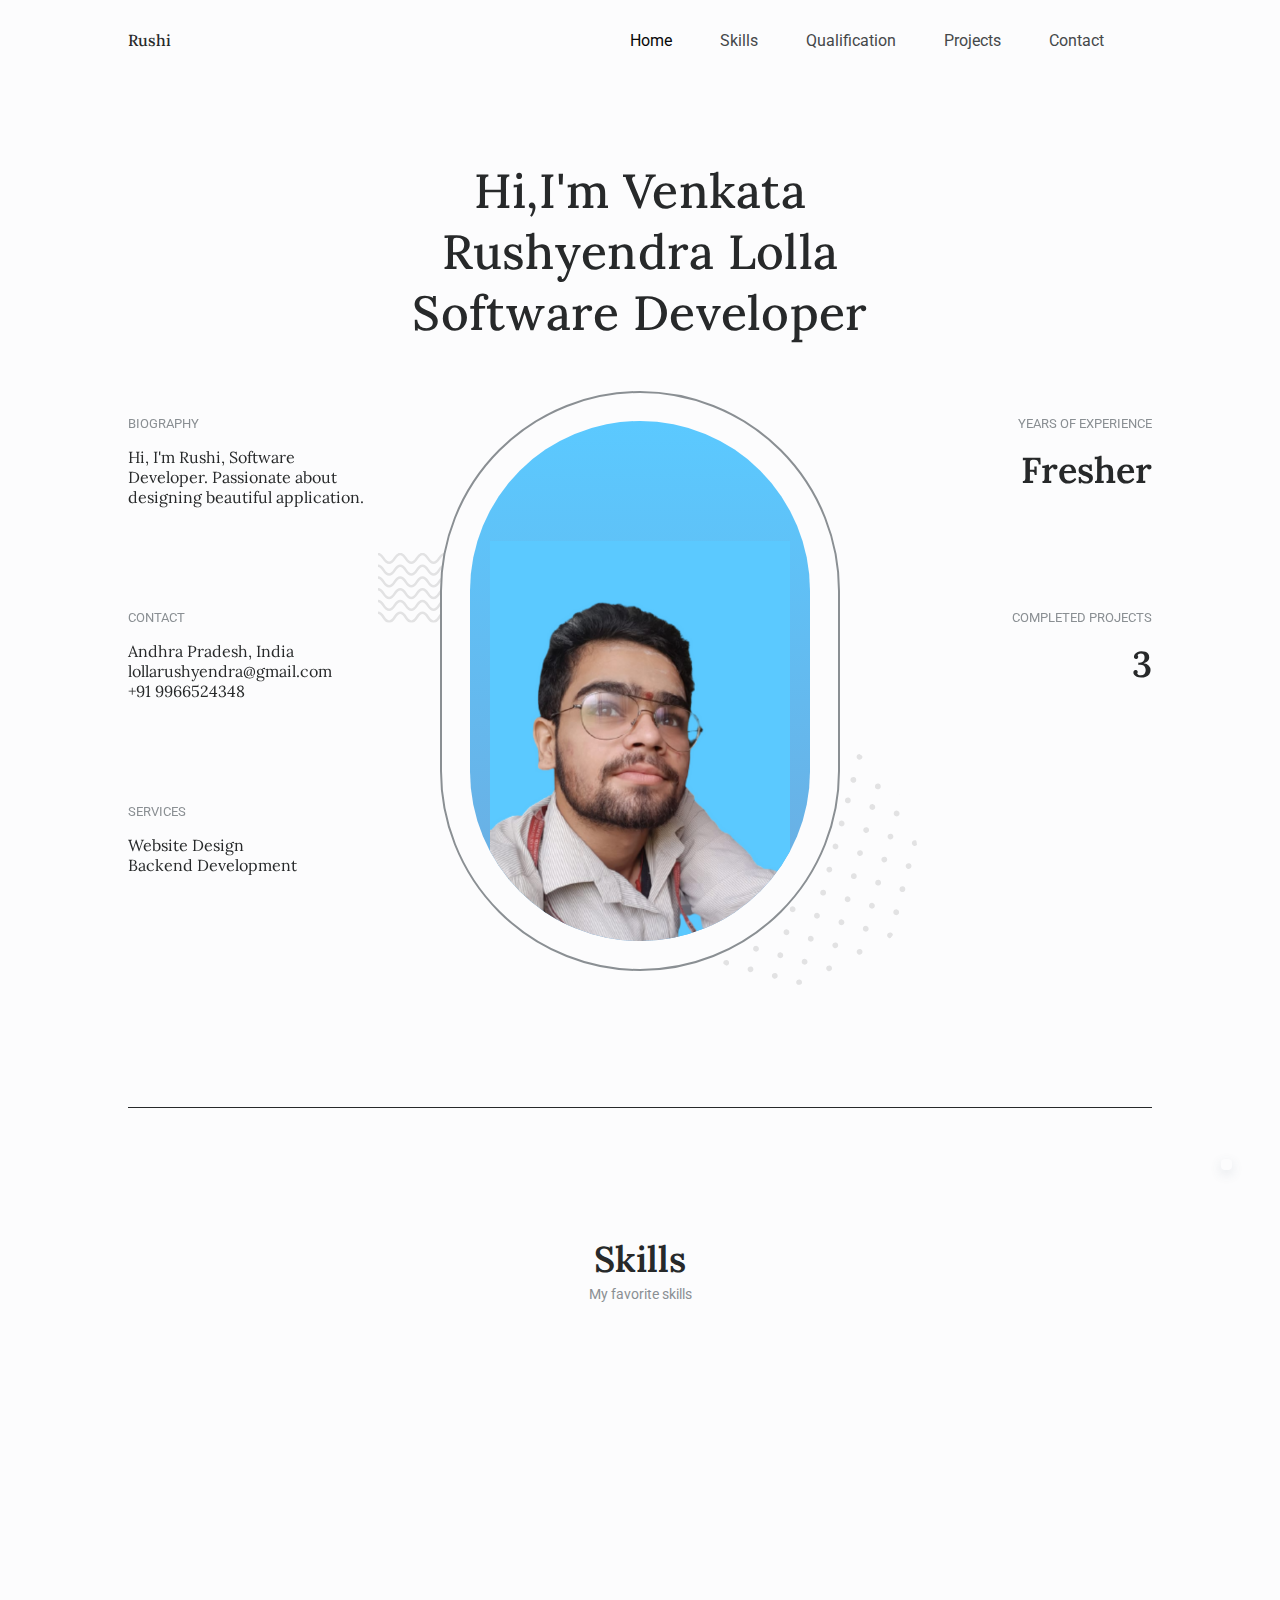
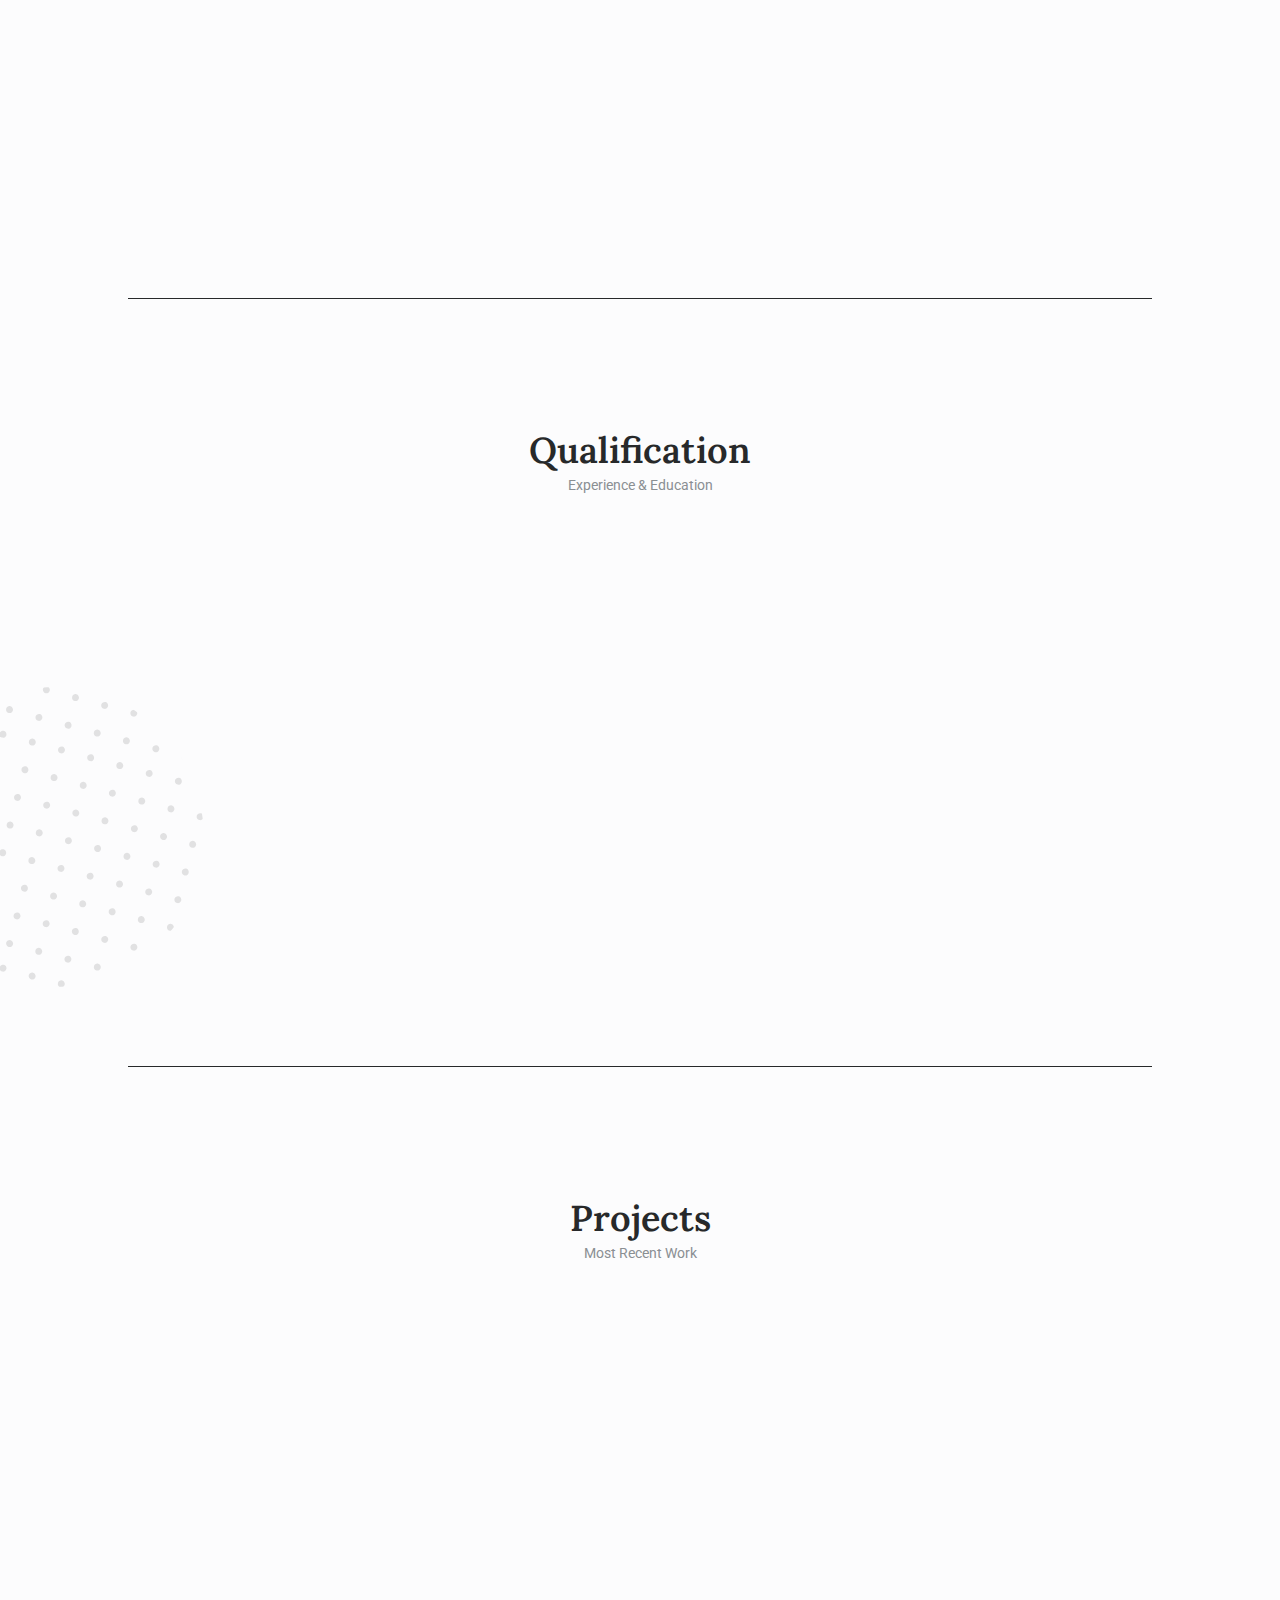
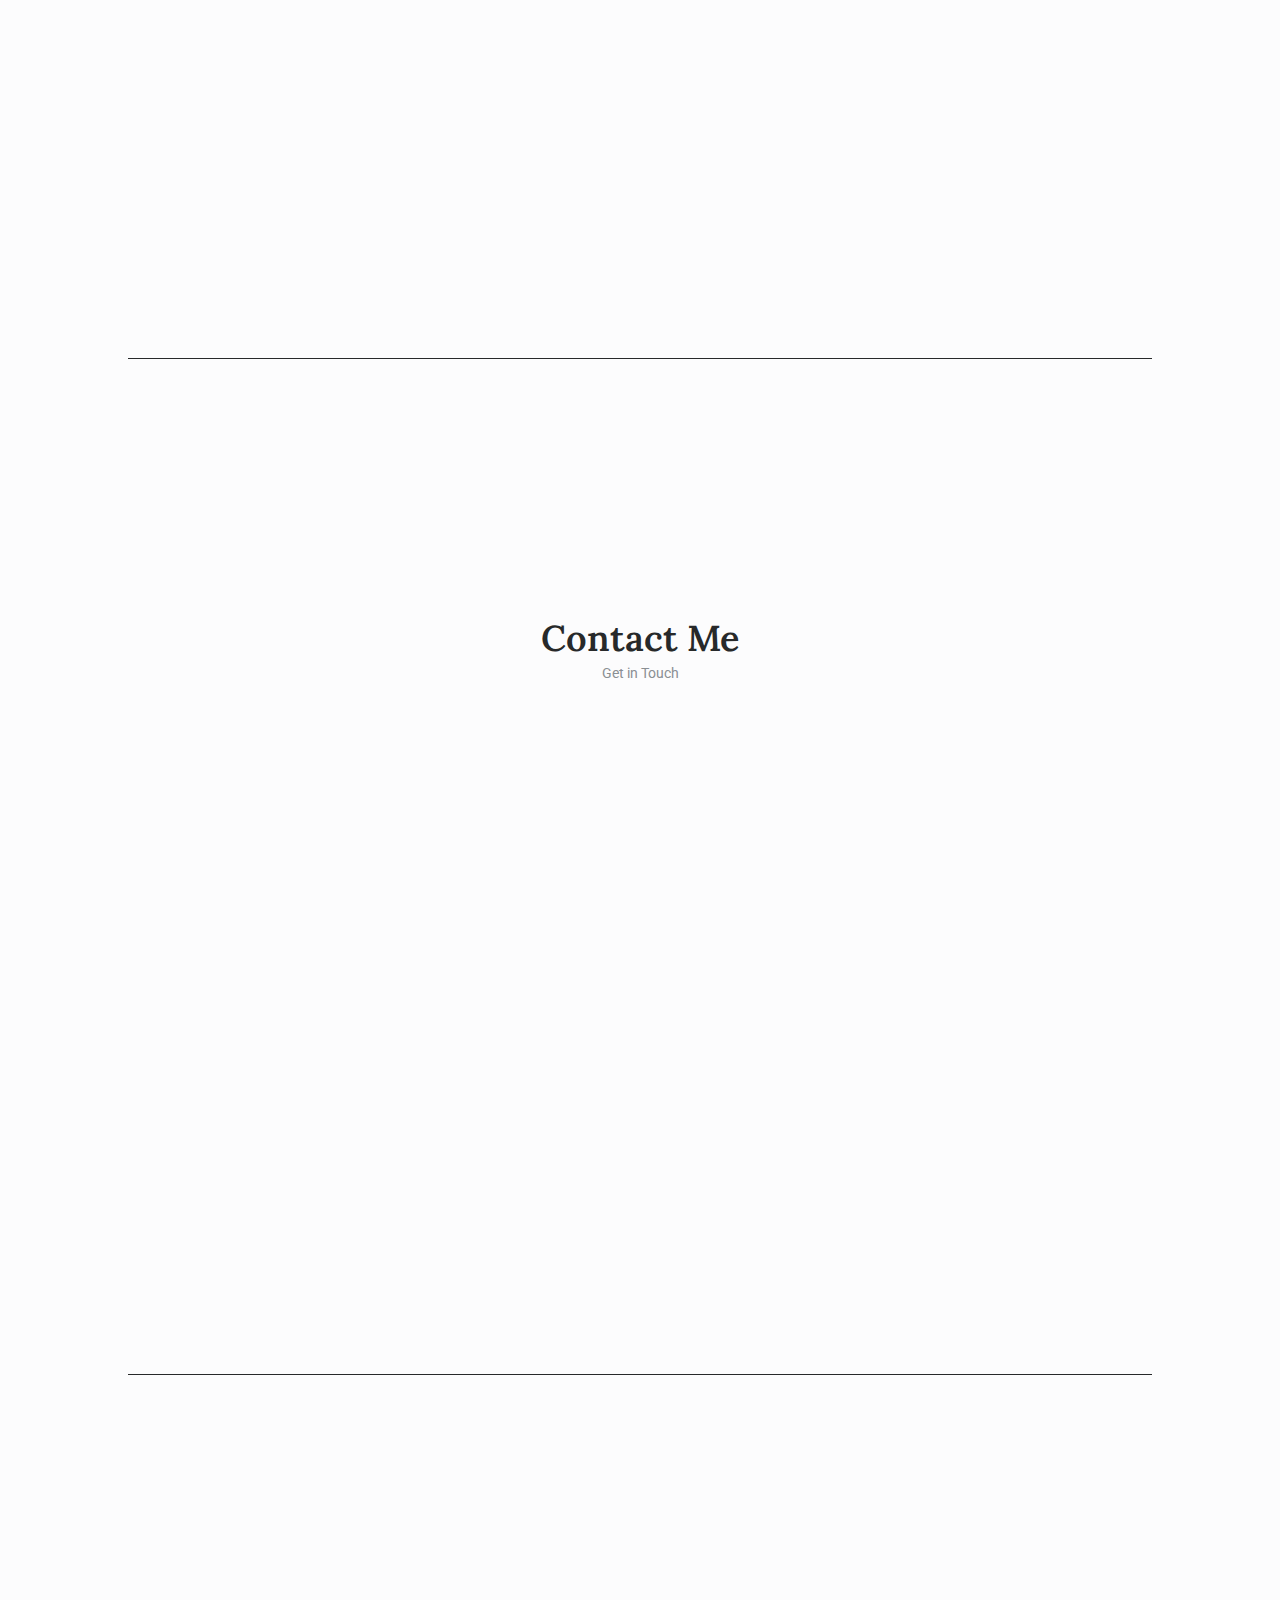
==== index.html @ d5f21780 "Initial commit" ====
<!DOCTYPE html>
    <html lang="en">
    <head>
        <meta charset="UTF-8">
        <meta name="viewport" content="width=device-width, initial-scale=1.0">

        <!--=============== FAVICON ===============-->
        <link rel="shortcut icon" href="assets/img/favicon.png" type="image/x-icon">

        <!--=============== REMIXICONS ===============-->
        <link href="https://cdn.jsdelivr.net/npm/remixicon@2.5.0/fonts/remixicon.css" rel="stylesheet">
        
        <!--=============== SWIPER CSS ===============-->
        <link rel="stylesheet" href="assets/css/swiper-bundle.min.css">

        <!--=============== CSS ===============-->
        <link rel="stylesheet" href="assets/css/styles.css">

        <title>Venkata Rushyendra Lolla</title>
    </head>
    <body>
        <!--==================== HEADER ====================-->
        <header class="header" id="header">
            <nav class="nav container">
                <a href="#" class="nav__logo">Rushi</a>
                <div class="nav__menu" id="nav-menu">
                    <ul class="nav__list grid">
                        <li class="nav__item">
                            <a href="#home" class="nav__link active-link">
                                <i class="ri-home-5-line"></i> Home
                            </a>
                        </li>
                        <li class="nav__item">
                            <a href="#skills" class="nav__link">
                                <i class="ri-trophy-line"></i> Skills
                            </a>
                        </li>
                        <li class="nav__item">
                            <a href="#qualification" class="nav__link">
                                <i class="ri-book-open-line"></i> Qualification
                            </a>
                        </li>
                        
                        <li class="nav__item">
                            <a href="#projects" class="nav__link">
                                <i class="ri-image-line"></i> Projects
                            </a>
                        </li>
                        <li class="nav__item">
                            <a href="#contact" class="nav__link">
                                
                            <i class="ri-chat-3-line"></i> Contact
                            </a>
                        </li>
                    </ul>
                    <div class="nav__close" id="nav-close">
                        <i class="ri-close-line"></i>
                    </div>
                </div>
                <div class="nav__buttons">
                    <!--Theme Change Button-->
                    <i class="ri-moon-line change-theme" id="theme-button"></i>
                    <!-- Toogle Button-->
                    <div class="nav__toggle" id="nav-toggle">
                        <i class="ri-menu-4-line"></i> 
                    </div>
                </div>
            </nav>
        </header>

        <!--==================== MAIN ====================-->
        <main class="main">
            <!--==================== HOME ====================-->
            <section class="home section" id="home">
                <div class="home__container container grid section__border">
                    <div class="home__data grid">
                        <h1 class="home__title">
                            Hi,I'm Venkata Rushyendra Lolla<br>
                            Software Developer<br>
                        </h1>
                        <div class="home__blob grid">
                            <div class="home__perfil">
                                <img src="assets/img/perfil.png" alt="home perfil">
                            </div>
                            <img src="assets/img/shape-wawes.svg" alt="" class="home__shape-wawes">
                            <img src="assets/img/shape-circle.svg" alt="" class="home__shape-circle">
                        </div>
                        <ul class="home__social">
                            <a href="https://www.linkedin.com/in/lolla-venkata-rushyendra-0197a8231/" target="_blank" class="home__social-link">
                                <i class="ri-linkedin-box-line"></i>
                            </a>
                            <a href="https://github.com/L-V-Rushyendra" target="_blank" class="home__social-link">
                                <i class="ri-github-line"></i>
                            </a>
                            <a href="https://www.instagram.com/rushi_lolla/" target="_blank" class="home__social-link">
                                <i class="ri-instagram-line"></i>
                            </a>
                        </ul>
                    </div>
                    <!--==================== HOME INFO 1 ====================-->
                    <div class="home__info">
                        <div>
                            <h3 class="home__info-title">
                                BIOGRAPHY
                            </h3>
                            <p class="home__info-description">
                                Hi, I'm Rushi, Software Developer.
                                Passionate about designing beautiful application.
                                
                            </p>
                        </div>

                        <div>
                            <h3 class="home__info-title">
                                CONTACT
                            </h3>
                            <p class="home__info-description">
                                Andhra Pradesh, India<br>
                                lollarushyendra@gmail.com<br>
                                +91 9966524348<br>
                            </p>
                        </div>

                        <div>
                            <h3 class="home__info-title">
                                SERVICES
                            </h3>
                            <p class="home__info-description">
                                Website Design<br>
                                Backend Development<br>
                            </p>
                        </div>
                    </div>
                    <!--==================== HOME INFO 2 ====================-->
                    <div class="home__info">
                        <div>
                            <h3 class="home__info-title">
                                YEARS OF EXPERIENCE
                            </h3>
                            <p class="home__info-number">
                                Fresher
                            </p>
                        </div>

                        <div>
                            <h3 class="home__info-title">
                                COMPLETED PROJECTS
                            </h3>
                            <p class="home__info-number">
                                3
                            </p>
                        </div>
                    </div>
                </div>
            </section>

            <!--==================== SKILLS ====================-->
            <section class="skills section" id="skills">
                <h2 class="section__title">Skills</h2>
                <span class="section__subtitle">My favorite skills</span>

                <div class="skills__container container grid section__border">
                    <!--==================== SKILLS 1 ====================-->
                    <div class="skills__content">
                        <h3 class="skills__title">
                            <i class="ri-braces-line"></i>Frontend Development
                        </h3>
                        <div class="skills__info">
                            <div class="skills__data">
                                <div class="skills__blob">
                                    <img src="assets/img/html-1.svg" alt="skills__image" class="">
                                </div>
                                <h3 class="skills__name">HTML</h3>
                                <span class="skills__subtitle">Intermediate</span>
                            </div>

                            <div class="skills__data">
                                <div class="skills__blob">
                                    <img src="assets/img/css-3.svg" alt="skills__image" class="">
                                </div>
                                <h3 class="skills__name">CSS</h3>
                                <span class="skills__subtitle">Intermediate</span>
                            </div>

                            <div class="skills__data">
                                <div class="skills__blob">
                                    <img src="assets/img/logo-javascript.svg" alt="skills__image" class="">
                                </div>
                                <h3 class="skills__name">JavaScript</h3>
                                <span class="skills__subtitle">Intermediate</span>
                            </div>

                            <div class="skills__data">
                                <div class="skills__blob">
                                    <img src="assets/img/react-2.svg" alt="skills__image" class="">
                                </div>
                                <h3 class="skills__name">React</h3>
                                <span class="skills__subtitle">Intermediate</span>
                            </div>
                            <div class="skills__data">
                                <div class="skills__blob">
                                    <img src="assets/img/git-icon.svg" alt="skills__image" class="">
                                </div>
                                <h3 class="skills__name">Git</h3>
                                <span class="skills__subtitle">Basic</span>
                            </div>
                        </div>
                    </div>
                    <!--==================== SKILLS 2 ====================-->
                    <div class="skills__content">
                        <h3 class="skills__title">
                            Backend Development
                        </h3>
                        <div class="skills__info">
                            <div class="skills__data">
                                <div class="skills__blob">
                                    <img src="assets/img/icons8-python (1).svg" alt="skills__image" class="">
                                </div>
                                <h3 class="skills__name">Python</h3>
                                <span class="skills__subtitle">Advance</span>
                            </div>
                            <div class="skills__data">
                                <div class="skills__blob">
                                    <img src="assets/img/icons8-nodejs.svg" alt="skills__image" class="">
                                </div>
                                <h3 class="skills__name">Node</h3>
                                <span class="skills__subtitle">Intermediate</span>
                            </div>
                            <div class="skills__data">
                                <div class="skills__blob">
                                    <img src="assets/img/icons8-java.svg" alt="skills__image" class="">
                                </div>
                                <h3 class="skills__name">Java</h3>
                                <span class="skills__subtitle">Intermediate</span>
                            </div>
                        </div>
                    </div>
                </div>
            </section>

            <!--==================== QUALIFICATION ====================-->
            <section class="qualification section" id="qualification">
                <h2 class="section__title">Qualification</h2>
                <span class="section__subtitle">Experience & Education</span>

                <div class="qualification__container container grid section__border">
                    <!--==================== QUALIFICATION 1 ====================-->
                    <div class="qualification__content">
                        <h3 class="qualification__title">
                            <i class="ri-pencil-ruler-2-line"></i> Education
                        </h3>
                        <div class="qualification__info">
                            <div>
                                <h3 class="qualification__name">
                                    B.Tech In Computer Science
                                </h3>
                                <span class="qualification__country">VVIT - India</span>
                                <span class="qualification__year">2020 - Present</span>
                            </div>
                            <div>
                                <h3 class="qualification__name">
                                    Intermediate(+2)
                                </h3>
                                <span class="qualification__country">NRI Junior College - India</span>
                                <span class="qualification__year">2018 - 2020</span>
                            </div>
                            <div>
                                <h3 class="qualification__name">
                                    Class 10
                                </h3>
                                <span class="qualification__country">KKR Gowtham School - India </span>
                                <span class="qualification__year">2017 - 2018</span>
                            </div>
                        </div>
                    </div>
                    <!--==================== QUALIFICATION 2 ====================-->
                    <div class="qualification__content">
                        <h3 class="qualification__title">
                            <i class="ri-award-line"></i> Achievements
                        </h3>
                        <div class="qualification__info">
                            <div>
                                <h3 class="qualification__name">
                                    Virtual Internship at J.P.Morgan
                                </h3>
                                <span class="qualification__country">Forage</span>
                                <span class="qualification__year">July 2022 - August 2022 </span>
                            </div>
                            <div>
                                <h3 class="qualification__name">
                                    5K rank in EAMCET Exam
                                </h3>
                                <span class="qualification__country">Conducted by Andhra Pradesh Govt.</span>
                                <span class="qualification__year">2018 - 2020</span>
                            </div>
                        </div>
                    </div>
                </div>
                <img src="assets/img/shape-circle.svg" alt="qualification image" class="qualification__img">
            </section>

            <!--==================== SERVICES ====================-->
            <!-- <section class="services section" id="services">
                <h2 class="section__title">
                    Achievements
                </h2>
                <span class="section__subtitle">Not best But Good</span>
                <div class="services__container container grid section__border">
                    <div class="services__card">
                        <i class="ri-book-line"></i>
                        <h2 class="services__title">EAMCET<br>
                            Andhra Pradesh Govt.
                        </h2>
                        <p class="services__description"></p>
                            Secured 5K rank in Engineering 
                            entrance exam by AP Govt.
                        </p>
                        <div class="services__border"></div>
                    </div>
                    <div class="services__card">
                        <i class="ri-code-line"></i>
                        <h2 class="services__title">J.P.Morgan<br>
                            From Forage
                        </h2>
                        <p class="services__description"></p>
                            Completed Virtual Internship from 
                            J.P.Morgan through Forage
                        </p>
                        <div class="services__border"></div>
                    </div>
                </div>
            </section> -->

            <!--==================== PROJECTS ====================-->
            <section class="projects section" id="projects">
                <h2 class="section__title">Projects</h2>
                <span class="section__subtitle">Most Recent Work</span>
                <div class="container section__border">
                    <div class="projects__container swiper">
                        <div class="swiper-wrapper">
                            <!--==================== PROJECTS 1 ====================-->
                            <div class="projects__content swiper-slide">
                                <img src="assets/img/project1.jpg" alt="project image" id="img1" class="projects__img">

                                <div>
                                    <span class="projects__subtitle">A web app for Resume creation</span>
                                    <h1 class="projects__title">Resume Generator</h1>

                                    <a href="https://github.com/L-V-Rushyendra/Resume_generator" class="projects__button">
                                        View <i class="ri-arrow-right-line"></i>
                                    </a>
                                </div>
                            </div>
                            <!--==================== PROJECTS 2 ====================-->
                            <div class="projects__content swiper-slide">
                                <img src="assets/img/project2p.jpg" alt="project image" class="projects__img">

                                <div>
                                    <span class="projects__subtitle">Portfolio</span>
                                    <h1 class="projects__title">My Portfolio</h1>

                                    <a href="https://blvrushi.netlify.app" class="projects__button">
                                        View <i class="ri-arrow-right-line"></i>
                                    </a>
                                </div>
                            </div>
                            <!--==================== PROJECTS 3 ====================-->
                            <div class="projects__content swiper-slide">
                                <img src="assets/img/project3t.jpg" alt="project image" class="projects__img">

                                <div>
                                    <span class="projects__subtitle">Todo application</span>
                                    <h1 class="projects__title">A simple Todo App</h1>

                                    <a href="https://github.com/L-V-Rushyendra/Todo" class="projects__button">
                                        View <i class="ri-arrow-right-line"></i>
                                    </a>
                                </div>
                            </div>
                        </div>
                        <!--swiper arrow-->

                        <div class="swiper-button-next">
                            <i class="ri-arrow-right-s-line"></i>
                        </div>
                        <div class="swiper-button-prev">
                            
                            <i class="ri-arrow-left-s-line"></i>
                        </div>

                        <!--swiper pagination-->
                        <div class="swiper-pagination"></div>
                    </div>
                </div>
            </section>

            <!--==================== TESTIMONIAL ====================-->
            <section class="services section">
                
            </section>

            <!--==================== CONTACT ====================-->
            <section class="contact section" id="contact">
                <h2 class="section__title">Contact Me</h2>
                <span class="section__subtitle">Get in Touch</span>

                <div class="contact__container container grid section__border">
                    <div class="contact__content">
                        <h3 class="contact__title">
                           <i class="ri-chat-3-line"></i> Talk to me
                        </h3>

                        <div class="contact__info">
                            <div class="contact__data">
                                <span class="contact__data-title">Email</span>
                                <span class="contact__data-info"><a href="mailto:lollarushyendra@gmail.com">lollarushyendra@gmail.com</a></span>
                            </div>
                            <div class="contact__data">
                                <span class="contact__data-title">Whatsapp</span>
                                <span class="contact__data-info">+91 9966524348</span>
                                <a href="https://api.whatsapp.com/send?phone=919966524348&text=Hello, more information!" target="_blank" class="contact__button">
                                    Write me <i class="ri-arrow-right-line"></i>
                                </a>
                            </div>
                            
                        </div>
                    </div>
                    <div class="contact__content">
                        <h3 class="contact__title">
                            <i class="ri-send-plane-line"></i> Write me a message
                        </h3>
                        <form action="" class="contact__form" id="contact-form">
                            <div class="contact__form-div">
                                <label class="contact__form-tag">Names</label>
                                <input type="text" name="user_name" required placeholder="Write your names" class="contact__form-input" id="contact-name">
                            </div>
                            
                            <div class="contact__form-div">
                                <label class="contact__form-tag">Mail</label>
                                <input type="text" name="user_email" required placeholder="Write your email" class="contact__form-input" id="contact-email">
                            </div>

                            <div class="contact__form-div contact__form-area">
                                <label class="contact__form-tag"></label>
                                <textarea name="user_project" id="contact-project" placeholder="Tell me something" class="contact__form-input"></textarea>
                            </div>
                            <p class="contact__message" id="contact-message"></p>
                            <button type="submit" class="contact__button">
                                Submit <i class="ri-arrow-right-up-line"></i>
                            </button>
                        </form>
                    </div>
                </div>
            </section>
        </main>

        <!--==================== FOOTER ====================-->
        <footer class="footer">
            <div class="footer__container container">
                <h1 class="footer__title">Rushi</h1>
                <p>Software Developer</p>
                <ul class="footer__list">
                    <li>
                        <a href="#home" class="footer__link">Home</a>
                    </li>
                    <li>
                        <a href="#skills" class="footer__link">Skills</a>
                    </li>
                    <li>
                        <a href="#projects" class="footer__link">Projects</a>
                    </li>
                </ul>
                <ul class="footer__social">
                    <a href="https://www.linkedin.com/in/lolla-venkata-rushyendra-0197a8231/" target="_blank" class="footer__social-link">
                        <i class="ri-linkedin-box-line"></i>
                    </a>

                    <a href="https://github.com/L-V-Rushyendra" target="-blank" class="footer__social-link">
                        <i class="ri-github-line"></i>
                    </a>

                    <a href="https://www.instagram.com/rushi_lolla/" target="-blank" class="footer__social-link">
                        <i class="ri-instagram-line"></i>
                    </a>

                </ul>
                <span class="footer__copy">
                    &#169; Copyright Rushi Lolla. All rights reserved
                </span>
            </div>
        </footer>


        <!--========== SCROLL UP ==========-->
        
        <a href="#" class="scrollup" id="scroll-up">
            <i class="ri-arrow-up-line"></i>
        </a>

        <!--=============== SCROLLREVEAL ===============-->
        <script src="assets/js/scrollreveal.min.js"></script>

        <!--=============== SWIPER JS ===============-->
        <script src="assets/js/swiper-bundle.min.js"></script>
        
        <!--=============== EMAIL JS ===============-->
        <script type="text/javascript" src="https://cdn.jsdelivr.net/npm/@emailjs/browser@3/dist/email.min.js"></script>

        <!--=============== MAIN JS ===============-->
        <script src="assets/js/main.js"></script>
    </body>
</html>
---- assets/css/styles.css ----
/*=============== GOOGLE FONTS ===============*/
@import url("https://fonts.googleapis.com/css2?family=Lora:wght@400;500;600&family=Roboto:wght@400;500&display=swap");

/*=============== VARIABLES CSS ===============*/
:root {
  --header-height: 3.5rem;

  /*========== Colors ==========*/
  /*Color mode HSL(hue, saturation, lightness)*/
  --first-color: hsl(207, 65%, 65%);
  --title-color: hsl(207, 4%, 16%);
  --text-color: hsl(207, 4%, 28%);
  --text-color-light: hsl(207, 4%, 56%);
  --body-color: hsl(207, 4%, 99%);
  --container-color: hsl(207, 4%, 95%);

  /* Change the first number */
  /* Blue: 207 - Purple: 250 - Pink: 356 - Teal: 174 */
  --gradient-color: linear-gradient(180deg,
  #5bc9ff,
                      hsla(207, 65%, 65%, 1));

  /*========== Font and typography ==========*/
  /*.5rem = 8px | 1rem = 16px ...*/
  --body-font: 'Roboto', sans-serif;
  --title-font: 'Lora', serif;
  --biggest-font-size: 1.5rem;
  --h1-font-size: 1.5rem;
  --h2-font-size: 1.25rem;
  --h3-font-size: 1rem;
  --normal-font-size: .938rem;
  --small-font-size: .813rem;
  --smaller-font-size: .75rem;
  --tiny-font-size: .625rem;

  /*========== Font weight ==========*/
  --font-medium: 500;
  --font-semi-bold: 600;

  /*========== z index ==========*/
  --z-normal: 1;
  --z-tooltip: 10;
  --z-fixed: 100;
}

/* Responsive typography */
@media screen and (min-width: 1024px) {
  :root {
    --biggest-font-size: 3rem;
    --h1-font-size: 2.25rem;
    --h2-font-size: 1.5rem;
    --h3-font-size: 1.25rem;
    --normal-font-size: 1rem;
    --small-font-size: .875rem;
    --smaller-font-size: .813rem;
    --tiny-font-size: .688rem;
  }
}

/*=============== BASE ===============*/
* {
  box-sizing: border-box;
  padding: 0;
  margin: 0;
}

html {
  scroll-behavior: smooth;
}

body {
  font-family: var(--body-font);
  font-size: var(--normal-font-size);
  background-color: var(--body-color);
  color: var(--text-color);
  transition: background .4s; /* for dark mode animation */
}

h1, h2, h3 {
  color: var(--title-color);
  font-family: var(--title-font);
  font-weight: var(--font-medium);
}

ul {
  list-style: none;
}

a {
  text-decoration: none;
}

img {
  max-width: 100%;
  height: auto;
}

/*=============== THEME ===============*/
.nav__buttons{
  display: flex;
  align-items: center;
  column-gap: 1.5rem;
}

.change-theme{
  font-size: 1.25rem;
  color: var(--title-color);
  cursor: pointer;
  transition: color .3s;
}

/*========== Variables Dark theme ==========*/
body.dark-theme {
  --title-color: hsl(207, 4%, 95%);
  --text-color: hsl(207, 4%, 65%);
  --body-color: hsl(207, 4%, 10%);
  --container-color: hsl(207, 4%, 12%);
}

/*========== 
    Color changes in some parts of 
    the website, in light theme
==========*/

.dark-theme .nav,
.dark-theme .nav__menu,
.dark-theme .scrollup{
  background-color: var(--container-color);
  box-shadow: 0 4px 20px hsla(206, 24%, 8%, .4);
}

.dark-theme .home__shape-wawes,
.dark-theme .home__shape-circle,
.dark-theme .qualification__img,
.dark-theme .testmonial__img{
  filter: invert(1);
}

.dark-theme .home__social-link{
  color: var(--title-color);
}

.dark-theme .section__border{
  border-bottom: 1px solid hsl(207, 4%, 32%);
}

.dark-theme::-webkit-scrollbar{
  background-color: hsl(207, 4%, 15%); 
}

.dark-theme::-webkit-scrollbar-thumb{
  background-color: hsl(207, 4%, 25%); 
}

.dark-theme::-webkit-scrollbar-thumb:hover{
  background-color: hsl(207, 4%, 35%); 
}

/*=============== REUSABLE CSS CLASSES ===============*/
.container {
  max-width: 1024px;
  margin-inline: 1.5rem;
}

.grid {
  display: grid;
  gap: 1.5rem;
}

.section {
  padding-block: 2.5rem;
}

.section__border {
  border-bottom: 1px solid var(--title-color);
  padding-bottom: 3.5rem;
}

.section__title, 
.section__subtitle {
  text-align: center;
}

.section__title {
  font-size: var(--h1-font-size);
  font-weight: var(--font-semi-bold);
  margin-bottom: .25rem;
}

.section__subtitle {
  display: block;
  font-size: var(--small-font-size);
  color: var(--text-color-light);
  margin-bottom: 3rem;
}

.main {
  overflow: hidden; /* For animation */
}

/*=============== HEADER & NAV ===============*/
.header{
  width: 100%;
  position: fixed;
  bottom: 2rem;
  left: 0;
  z-index: var(--z-fixed);
}

.nav{
  height: calc(var(--header-height) + .5rem);
  display: flex;
  justify-content: space-between;
  align-items: center;
  background-color: var(--body-color);
  box-shadow: 0 4px 20px hsla(207, 24%, 35%, .1);
  padding-inline: 1.5rem;
  border-radius: 3rem;
  transition: background .4s; /*for dark theme */
}

.nav__logo,
.nav__toggle,
.nav__close{
  color: var(--title-color);
}

.nav__logo{
  font-family: var(--title-font);
  font-weight: var(--font-medium);

}
.nav__toggle{
  display: flex;
  font-size: 1.25rem;
  cursor: pointer;
}

@media screen and (max-width: 1023px){
  .nav__menu{
    position: fixed;
    width: 88%;
    left: 0;
    right: 0;
    bottom: -60%;
    margin: 0 auto;
    background-color: var(--body-color);
    box-shadow: 0 4px 20px hsla(207, 24%, 35%, .1);
    padding: 2rem 1.5rem 5rem;
    border-radius: 2rem;
    transition: bottom .3s;
  }
}

.nav__list{
  grid-template-columns:repeat(3, max-content);
  justify-content: center;
  gap: 2rem 3rem;
}

.nav__link{
  display: flex;
  flex-direction: column;
  align-items: center;
  row-gap: .25rem;
  font-size: var(--smaller-font-size);
  color: var(--text-color);
  transition: color .3s;
}

.nav__link:hover{
  color: var(--title-color);
}

.nav__link i{
  font-size: 1.25rem;

}
.nav__close{
  position: absolute;
  right: 1.5rem;
  bottom: 0.7rem;
  font-size: 1.5rem;
  cursor: pointer;

}
/* Show menu */
.show-menu{
  bottom: 2rem;
}

/* Active link */
.active-link{
  color: #070808;
}

/*=============== HOME ===============*/
.home__container{
  row-gap: 4rem;
  padding-top: 2rem;
}

.home-data{
  row-gap: 1.5rem;
}

.home__title{
  text-align: center;
  font-size: var(--biggest-font-size);
  letter-spacing: .3px;
  margin-bottom: .5rem;

}
.home__blob{
  position:relative;
  width: 200px;
  height: 290px;
  background-color: var(--body-color);
  border: 2px solid var(--text-color-light);
  justify-self: center;
  border-radius: 6.25rem;
  place-items: center;
  transition: background .4s; /*for dark theme */
}

.home__perfil{ 
  width: 165px;
  height: 260px;
  background: var(--gradient-color);
  border-radius: 5.5rem;
  overflow: hidden;
  display: flex;
  justify-content: center;
  align-items: flex-end; 
}
 .home__perfil img{
  width: 170px;

}

.home__shape-wawes,
.home__shape-circle{
  position: absolute;
  opacity: .1;
}
.home__shape-wawes{
  width: 50px;
  left: -1.5rem;
  top: 5rem;
  z-index:-1;
}

.home__shape-circle{
  width: 150px;
  bottom: -2rem;
  right: -3rem;
  transform: rotate(15deg);
  z-index:-1;
  
}

.home__social{
  justify-self: center;
  display: flex;
  column-gap: 1.25rem;
}

.home__social-link{
  font-size: 1.25rem;
  color: var(--text-color-light);
  transition: color .3s;
}

.home__social-link:hover{
  color: var(--title-color);
} 

.home__info{
  display: grid;
  row-gap: 2rem;
}

.home__info-title{
  font-family: var(--body-font);
  font-size: var(--smaller-font-size);
  font-weight: 400;
  color: var(--text-color-light);
  margin-bottom: 1rem;
}

.home__info-description,
.home__info-number{
  font-family: var(--title-font);
  color: var(--title-color);
}

.home__info-description{
  padding-right: 4rem;
}

.home__info-number{
  font-size:var(--h1-font-size);
  font-weight: var(--font-semi-bold);
}
/*=============== SKILLS ===============*/
.skills__container{
  row-gap: 3.5rem;
}
.skills__title{
  display: flex;
  justify-content: center;
  align-items: center;
  column-gap: .5rem;
  font-size: var(--small-font-size);
  font-weight: var(--font-semi-bold);
  margin-bottom: 2.5rem;
}

.skills__title i{
  font-size: 1rem;
  font-weight: initial;
}

.skills__info,
.skills__data,
.skills__blob{
  display: grid;
}
.skills__info{
  grid-template-columns: repeat(3, 1fr);
  gap:2.5rem 2rem;
}
.skills__data{
  justify-content: center;
  text-align: center;
}

.skills__blob{
  width: 80px;
  height: 100px;
  background-color: var(--container-color);
  border-radius: 3rem;
  place-items: center;
  margin-bottom: 1rem;
  transition: background .4s; /*for dark theme */
}

.skills__blob img{
  width: 40px;
}
.skills__name{
  font-size: var(--small-font-size);
  margin-bottom: .25rem;
}

.skills__subtitle{
  font-size: var(--tiny-font-size);
  color: var(--text-color-light);
}

.skills__blob:hover img{
  animation: bounce-skills .6s;
}

@keyframes bounce-skills {
  0%{
    transform: translate(0);
  }
  20%{
    transform: translate(-6px);
  }  
  40%{
    transform: translate(0);
  }
  60%{
    transform: translate(-3px);
  }
  80%{
    transform: translate(0);
  }
}

/* Animation skills */


/*=============== QUALIFICATION ===============*/
.qualification{
  position: relative; 
}

.qualification__container{
  row-gap: 3.5rem;
}

.qualification__title{
 display: flex;
 justify-content: center;
 align-items: center;
 column-gap: .5rem;
 font-size: var(--small-font-size);
 font-weight: var(--font-semi-bold); 
 margin-bottom: 2rem;
}

.qualification__title i{
  font-size: 1rem;
  font-weight: initial;
}

.qualification__info{
  display: grid;
  row-gap: 2rem;
}

.qualification__name{
  font-size: var(--normal-font-size);
  margin-bottom: 1.25rem;
}

.qualification__country,
.qualification__year{
  display: block;
  font-size: var(--small-font-size);
  color: var(--text-color-light);
}

.qualification__country{
  margin-bottom: .75rem;
}

.qualification__img{
  width: 150px;
  position: absolute;
  right: -3rem;
  bottom: 12rem;
  transform: rotate(15deg);
  opacity: .1;
}

/*=============== SERVICES ===============*/
.services__container{
  row-gap: 2.5rem;
  justify-content: center;
}
.services__card{
  position: relative;
  width: 228px;
  height: 322px;
  background-color: var(--container-color);
  text-align: center;
  padding: 3rem 1rem;
  border-radius: 7.25rem;
}

.service__card i{
  display: block;
  font-size: 2rem;
  color:var(--title-color);
  margin-bottom: .75rem;
  transition: transform .8s;
}

.services__title{
  font-size: var(--h2-font-size);
  font-weight: var(--font-semi-bold);
  margin-bottom: 1.5rem;
}

.service__border{
  width: 248px;
  height: 342px;
  border: 1.8px solid var(--text-color-light);
  border-radius: 7.75rem;
  position: absolute;
  inset: 0;
  left: -10px;
  margin: auto;
  z-index: -1;
  transition: opacity .6s;
  opacity: 0;
}
.services__card:hover i{
  transform: rotateY(360deg);
}

.services__card:hover .services__border{
  opacity: 1;
}

/*=============== PROJECTS ===============*/


.projects__container{
  overflow:initial;
}

.projects__content{
  display: grid;
  justify-content: center;
}

.projects__img{
  width: 250px;
  border-radius: .75rem;
  margin-bottom: 1.25rem;
}

.projects__title{
  font-size: var(--h2-font-size);
  margin-bottom: 1.25rem;
  margin: .5rem 0 1.25rem;
}

.projects__button{
  display: inline-flex;
  align-items: center;
  column-gap: .5rem;
  color: var(--title-color);
  font-size: var(--small-font-size);
}

.projects__button i{
  font-size:1rem;
  transition: transform .3s;
}

.projects__button:hover{
  transform: translateX(.25rem);
}
/* Swiper class */
.projects__container .swiper-button-prev::after,
.projects__container .swiper-button-next::after{
  content: '';
}

.projects__container .swiper-button-prev,
.projects__container .swiper-button-next{
  width: initial;
  height: initial;
  margin: initial;
  font-size: 2.5rem;
  color: var(--title-color);
}

.projects__container .swiper-button-prev{
  left: -1rem;
  top: 4.5rem;
}

.projects__container .swiper-button-next{
  right: -1rem;
  top: 4.5rem;
}

.projects__container .swiper-slide{
  margin-bottom: 4.5rem;
}

.projects__container .swiper-pagination-bullets{
  bottom: 0;
}

.projects__container.swiper-pagination-bullet{
  background-color: var(--text-color-light);
  opacity: initial;
}

.projects__container .swiper-pagination-bullet-active{
  background-color: var(--title-color);
}
/*=============== TESTIMONIAL ===============*/
.testimonial{
  position: relative;
}

.testimonial__content{
  text-align: center;
}

.testimonial__description{
  font-family: var(--title-font);
  color: var(--title-color);
  margin-bottom: 1.5rem;
}
.testimonial__name

/* Swiper class */


/*=============== CONTACT ===============*/
.contact__container{
  row-gap: 3.5rem;
}

.contact__title{
  display: flex;
  justify-content: center;
  align-items: center;
  column-gap: .5rem;
  font-size: var(--small-font-size);
  font-weight: var(--font-semi-bold);
  margin-bottom: 2.5rem;
}

.contact__title i{
  font-size: 1rem;
  font-weight: initial;
}

.contact__info,
.contact__data,
.contact__form{
  display: grid;
}

.contact__info{
  row-gap: 2rem;
}
.contact__data{
  row-gap: .75rem;
}

.contact__data-title{
  font-size: var(--small-font-size);
  color: var(--text-color-light);
}

.contact__data-info{
  font-size: var(--small-font-size);
  font-family: var(--title-font);
  color: var(--title-color);
}

.contact__data-info a{
  color: var(--title-color);
}

.contact__button{
  width: max-content;
  display: inline-flex;
  align-items: center;
  column-gap: .5rem;
  color: var(--title-color);
  font-size: var(--small-font-size);
}

.contact__button i{
  font-size: 1rem;
  transition: transform .3s;
}

.contact__button:hover i{
  transform: translateX(.25rem);
}

.contact__form{
  position: relative;
  row-gap: 2rem;
}


.contact__form-div{
  position:relative;
  height: 4rem;
}

.contact__form-input{
  position: absolute;
  top: 0;
  left: 0;
  width: 100%;
  height: 100%;
  border: 2px solid var(--text-color-light);
  border-radius: 2rem;
  padding:1.5rem;
  font-size: var(--normal-font-size);
  font-family: var(--title-font);
  color: var(--title-color);
  background: none;
  outline: none;
  z-index: 1;
}

.contact__form-tag{
  position: absolute;
  top: -0.75rem;
  left: 1.25rem;
  z-index: 10;
  background-color: var(--body-color);
  color: var(--title-color);
  font-size: var(--small-font-size);
  font-weight: var(--font-medium);
  padding: .35rem;
  transition: background .4s; /*for dark theme */
}

.contact__form-area{
  height: 10rem;
}

.contact__form-area textarea{
  resize:none;
}

.contact__form .contact__button{
  border: none;
  background: none;
  font-size: var(--h2-font-size);
  font-family: var(--title-font);
  font-weight: var(--font-semi-bold);
  cursor: pointer;
  outline: none;
  margin-top: .75rem;
}

.contact__form .contact__button i{
  font-size: 1.5rem;
  font-weight: initial;
}

.contact__message{
  font-size: var(--small-font-size);
  position: absolute;
  bottom: 2.8rem;
  left: 1.5rem;
}

/* Status color */
.color-red{
  color: hsl(4, 71%, 50%);
}

.color-blue{
  color: hsl(207, 56%, 45%);
}

/*=============== FOOTER ===============*/
.footer__container{
  padding: 3rem 0 7rem;
  text-align: center;
}

.footer__title{
  font-size: var(--h1-font-size);
  font-weight: var(--font-semi-bold);
  margin-bottom: 1rem;
}

.footer__list,
.footer__social{
  display: flex;
  justify-content: center;
}

.footer__list{
  margin: 2.5rem 0;
  column-gap: 2.5rem;
}

.footer__link{
  color: var(--title-color);
}

.footer__link:hover{
  text-decoration: underline;
}

.footer__social{
  column-gap: 1.25rem;
}

footer__social-link{
  font-size: 1.25rem;
  color: var(--title-color);
  transition: transform .3s;
}

.footer__social-link:hover{
  transform: translateY(-.15rem);
}


.footer__copy{
  display: block;
  margin-top: 4.5rem;
  font-size: var(--smaller-font-size);
  color: var(--text-color-light);
}


/*=============== SCROLL BAR ===============*/
::-webkit-scrollbar{
  width: 0.6rem;
  border-radius: .5rem;
  background-color: hsl(207, 4%, 75%);
}

::-webkit-scrollbar-thumb{
  background-color: hsl(207, 4%, 65%);
  border-radius: .5rem;
}

::-webkit-scrollbar-thumb:hover{
  background-color: hsl(207, 4%, 55%);
}

/*=============== SCROLL UP ===============*/

.scrollup{
  position: fixed;
  right: 1rem;
  bottom: -30%;
  background-color: var(--body-color);
  box-shadow: 0 4px 12px hsl(207, 24%, 35%, .15);
  display: inline-flex;
  padding: 0.35rem;
  border-radius: .25rem;
  font-size: 1.1rem;
  color: var(--title-color);
  z-index: var(--z-tooltip);
  transition: bottom .3s, transform .3s;
}

.scrollup:hover{
  transform: translateY(-.25rem);
}

/* Show Scroll Up*/
.show-scroll{
  bottom: 7.5rem;
}

/*=============== BREAKPOINTS ===============*/
/* For small devices */
@media screen and (max-width: 340px){
  .container{
    margin-inline: 1rem;
  }

  .nav__menu{
    padding-bottom: 4rem;
  }

  .nav__list{
    gap: 1rem 1.25rem;
  }
  .skills__info{
    grid-template-columns: repeat(2, 1fr);
  }
  .projects__img{
    width: 200px;
    justify-self: center;
  }
}

/* For medium devices */
@media  screen and (min-width: 576px) {
  .nav,
  .nav__menu{
    width:380px;
  }
  .nav{
    margin: 0 auto;
  }
  .skills__container{
    justify-content: center;
  }

  .projects__container,
  .testimonial__container{
    width:400px;
  }
  .projects__container{
    overflow: hidden;
  }
  .projects__container .swiper-button-prev{
    left: 1rem;
  }
  .projects__container .swiper-button-next{
    right: 1rem;
  }
}

@media screen and (min-width: 767px) {
  .home__container{
    grid-template-columns: 1fr 2fr 1fr;
  }
  .home__data{
    order: 2;
  }
  .home__info:nth-child(3){
    order: 3;
    text-align: right;
  }
  .home__info{
    margin-top: 10rem;
  }
  .home__info-description{
    padding-right: 0;
  }
  .skills__container,
  .qualification__container,
  .services__container,
  .contact__container
  {
    grid-template-columns: repeat(2, max-content);
  }
  .skills__container,
  .services__container{
    column-gap: 5rem;
  }
  .qualification__container{
    justify-content: center;
    column-gap: 10rem;
  }

  .projects__container{
    width: 500px;

  }

  .contact__form{
    width: 360px;
  }
  .contact__container{
    justify-content: center;
    column-gap: 8rem;
  }
}
/* For large devices */

@media screen and (min-width: 1023px){
  .header{
    top: 0;
    bottom: initial;
    background-color: var(--body-color);
    transition: .4s;
  }

  .nav{
    width:initial;
    height: calc(var(--header-height) + 1.5rem);
    box-shadow: none;
    border-radius: 0;
    column-gap: 3rem;
    margin-inline: 1.5rem;
    padding: 0;
  }
  .nav__link i,
  .nav__toggle,
  .nav__close{
    display: none;
  }
  .nav__menu{
    width: initial;
    margin-left: auto;
    background-color: var(--body-color);
    transition: background .4s;
  }
  .nav__list{
    display: flex;
    column-gap: 3rem;
  }
  .nav__link{
    font-size: var(--normal-font-size);
  }

  .dark-theme .nav,
  .dark-theme .nav__menu{
    background-color: var(--body-color);
    box-shadow: none;
  }

  .change-theme{
    color: var(--text-color-light)
  }
  .change-theme:hover{
    color: var(--title-color)
  }

  .section{
    padding-block: 8rem 0;
  }

  .home__title{
    font-size: 2.25rem;
  }
  .scrollup{
    right: 3rem;
  }
  .show-scroll{
    bottom: 5rem;
  }
  
  /* Change background header */
  .bg-header{
    box-shadow: 0 4px 20px hsla(207, 24%, 35%, 0.1);
  }
  .dark-theme .bg-header{
    box-shadow: 0 6px 24px hsla(207, 24%, 8%, 0.6);
  }

}

@media screen and (min-width: 1048px) {
  .container{
    margin-inline: auto;
  }
}

@media screen and (min-width: 1200px){
  .section__border{
    padding-bottom: 6rem;
  }
  .section__subtitle{
    margin-bottom: 5rem;
  }

  .home__title{
    font-size: var(--biggest-font-size);
  }

  .home__blob{
    width: 400px;
    height: 580px;
    border-radius: 12.5rem;
  }

  .home__perfil{
    width: 340px;
    height: 520px;
    border-radius: 10.6rem;
  }

  .home__perfil img{
    width: 300px;
  }
  .home__shape-wawes{
    width: 100px;
    left: -4rem;
    top: 10rem;
  }
  .home__shape-circle{
    width: 250px;
    bottom: -1rem;
    right: -5rem;
  }
  .home__data{
    row-gap: 2.5rem;
  }
  .home__social{
    column-gap: 2rem;
  }
  .home__social-link{
    font-size: 1.5rem;
  }
  .home__info{
    grid-template-rows: repeat(3, 130px);
    row-gap: 4rem;
    margin-top: 16rem;
  }
  .skills__container{
    column-gap: 10rem;
  }
  .skills__title{
    margin-bottom: 3rem;
  }
  .skills__title i{
    font-size: 1.25rem;
  }
  .skills__name{
    font-size: var(--normal-font-size);
  }

  .skills__info{
    gap: 3rem;
  }
  .qualification__container{
    column-gap: 14rem;
  }
  .qualification__title{
    margin-bottom: 3rem;
  }
  .qualification__title i{
    font-size: 1.25rem;
  }
  .qualification__name{
    font-size: var(--h3-font-size);
  }
  .qualification__img{
    width: 300px;
    left: -6rem;
    bottom: 5rem;
  }
  .services__container{
    grid-template-columns: repeat(3, max-content);
  }
  .service__card{
    width: 245px;
    height: 345px;
    border-radius: 7.6rem;
    padding: 3.5rem 1.5rem;
  }
  .service__card i{
    font-size: 2.5rem;
  }
  .service__border{
    width: 265px;
    height: 365px;
    border-radius: 8.25rem;
  }
  .projects__container{
    width: 900px;
  }
  .projects__container .swiper-button-prev,
  .projects__container .swiper-button-next{
    font-size: 3rem;
  }
  .projects__container .swiper-button-prev{
    left: -1rem;
  }

  .projects__container .swiper-button-next{
    right: -1rem;
  }
  .projects__container.swiper-slide{
    margin-bottom: 6.5rem;
  }
  .projects__img{
    width: 320px;
    margin-bottom: 2rem;
  }
  .testimonial__container .swiper-button-next,
  .testimonial__container .swiper-button-prev{
    font-size: 2.5rem;
  }
  .testimonial__container .swiper-button-prev{
    left: calc(50% - 5rem);
  }
  .testimonial__container .swiper-button-next{
    right: calc(50% - 5rem);
  }
  .testimonial__container .swiper-slide{
    margin-bottom: 6rem;
  }
  .testimonial__description{
    font-size: var(--h2-font-size);
    margin-bottom: 2rem;
  }
  .testminial__img{
    width:200px;
    top: 13rem;
    right: 4rem;
  }
  .contact__title{
    margin-bottom: 3rem;
  }
  .contact__title i{
    font-size: 1.25rem;
  }
  .contact__info{
    row-gap: 3rem;
  }
  .contact__data-info{
    font-size: var(--normal-font-size);
  }
  .contact__form{
    row-gap: 2.5rem;
  }
  .footer__container{
    padding: 4rem 0 3rem;
  }

  .footer__list{
    column-gap: 3rem;
    margin: 3rem 0;
  }
  .footer__social{
    column-gap: 2rem;
  }
  .footer__social-link{
    font-size: 1.5rem;
  }
  .footer__copy{
    margin-top: 5rem;
  }

}
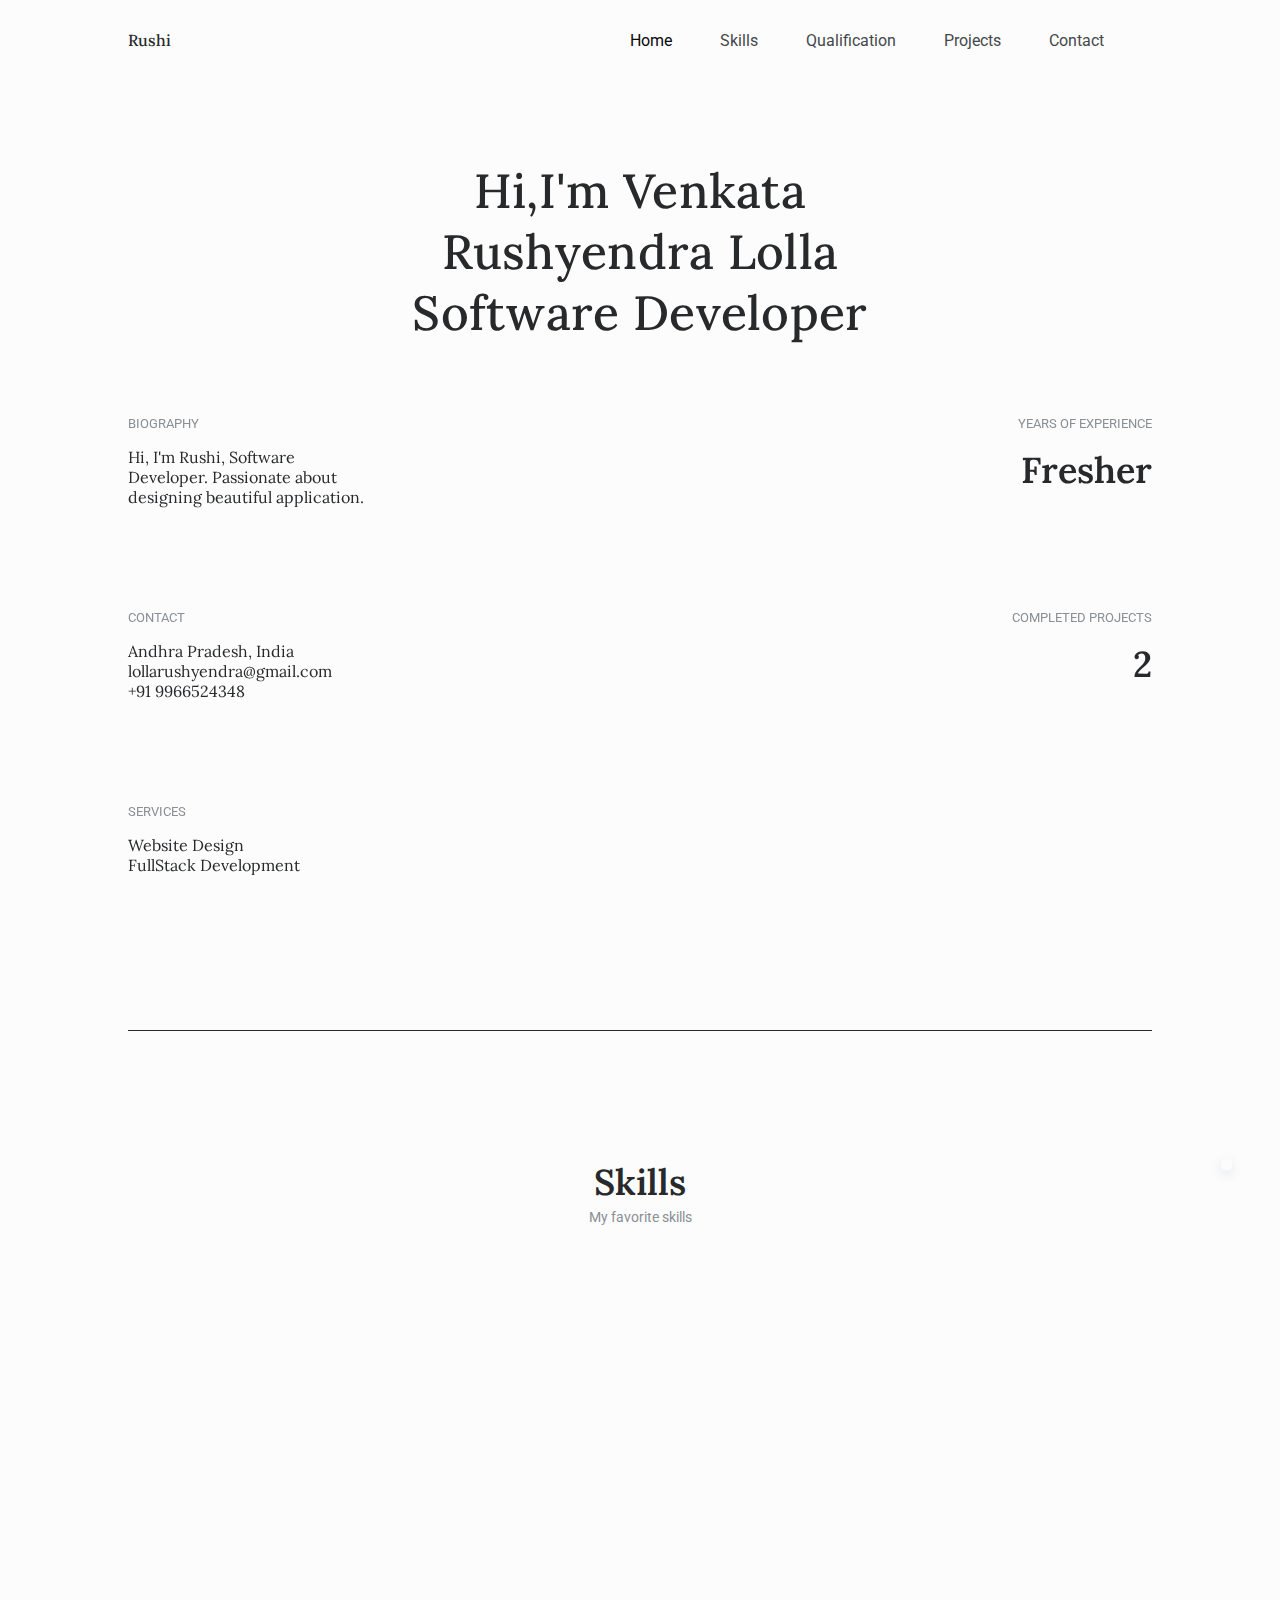
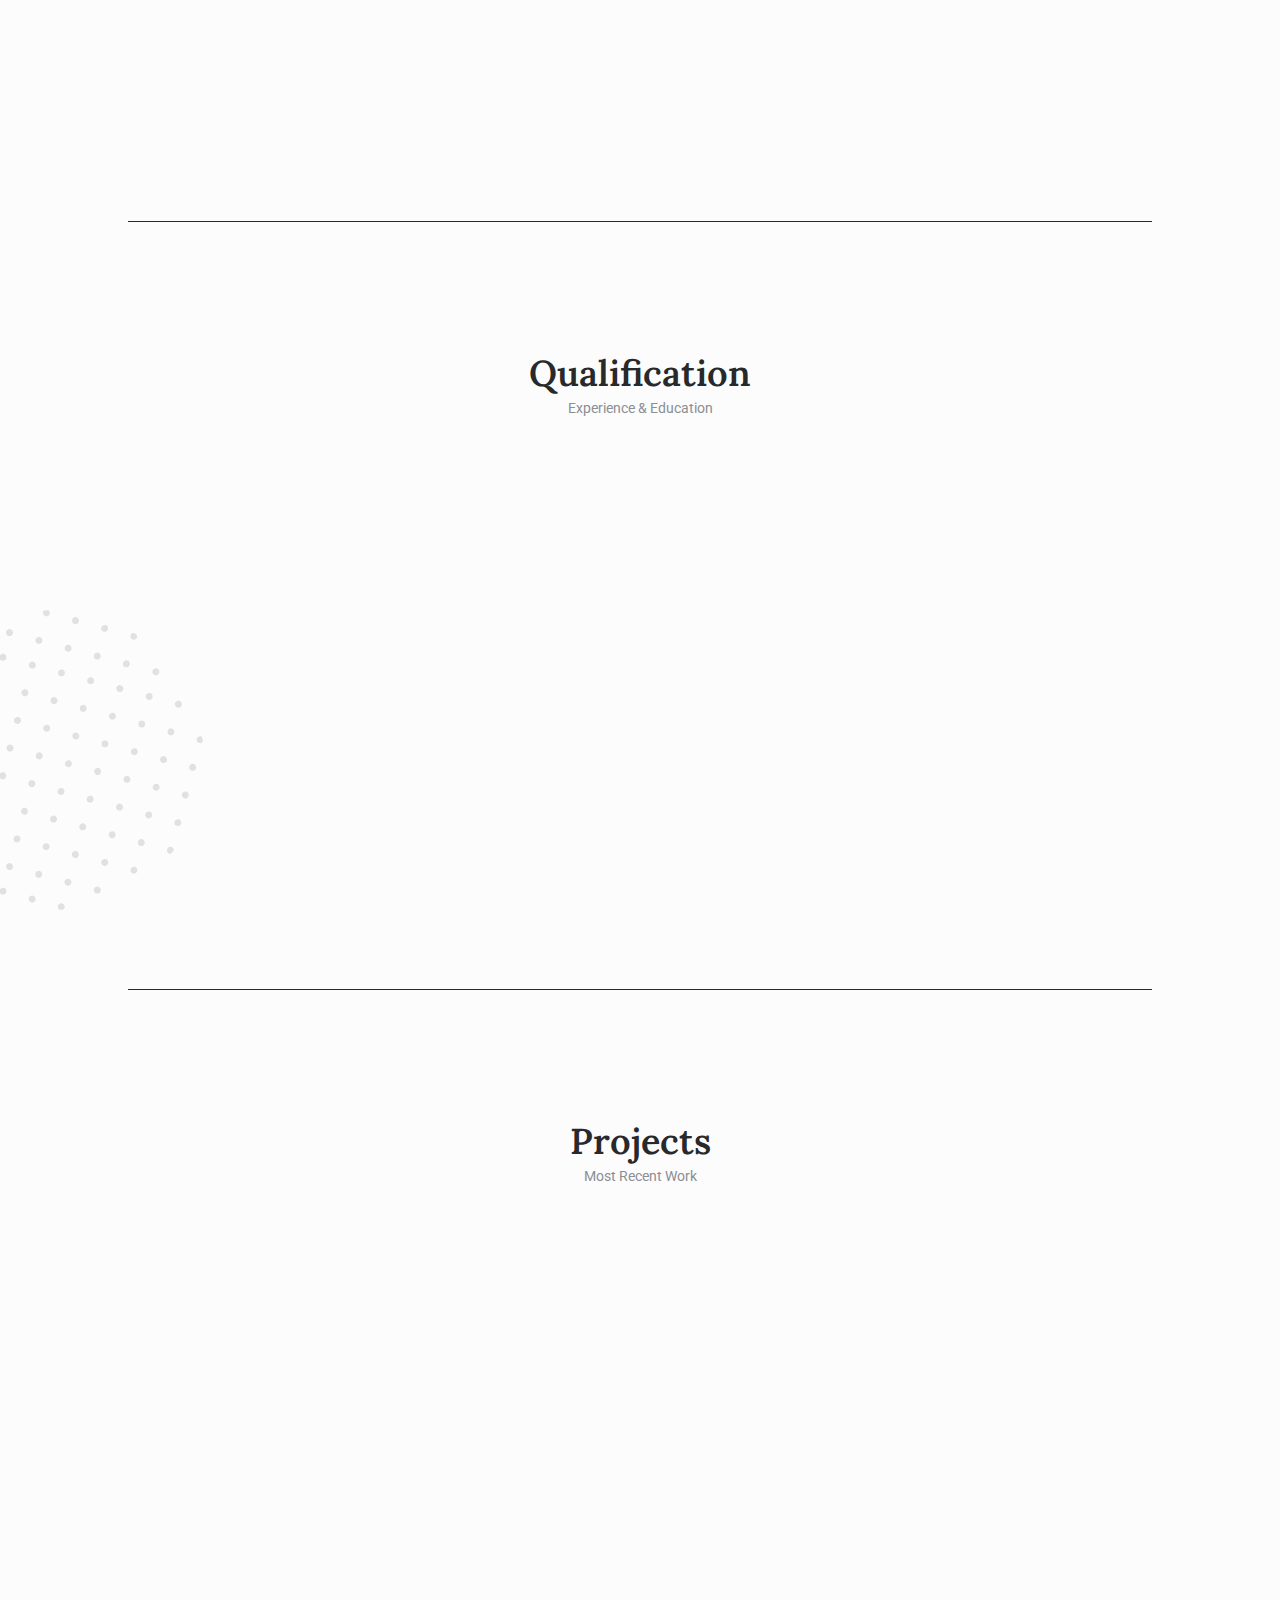
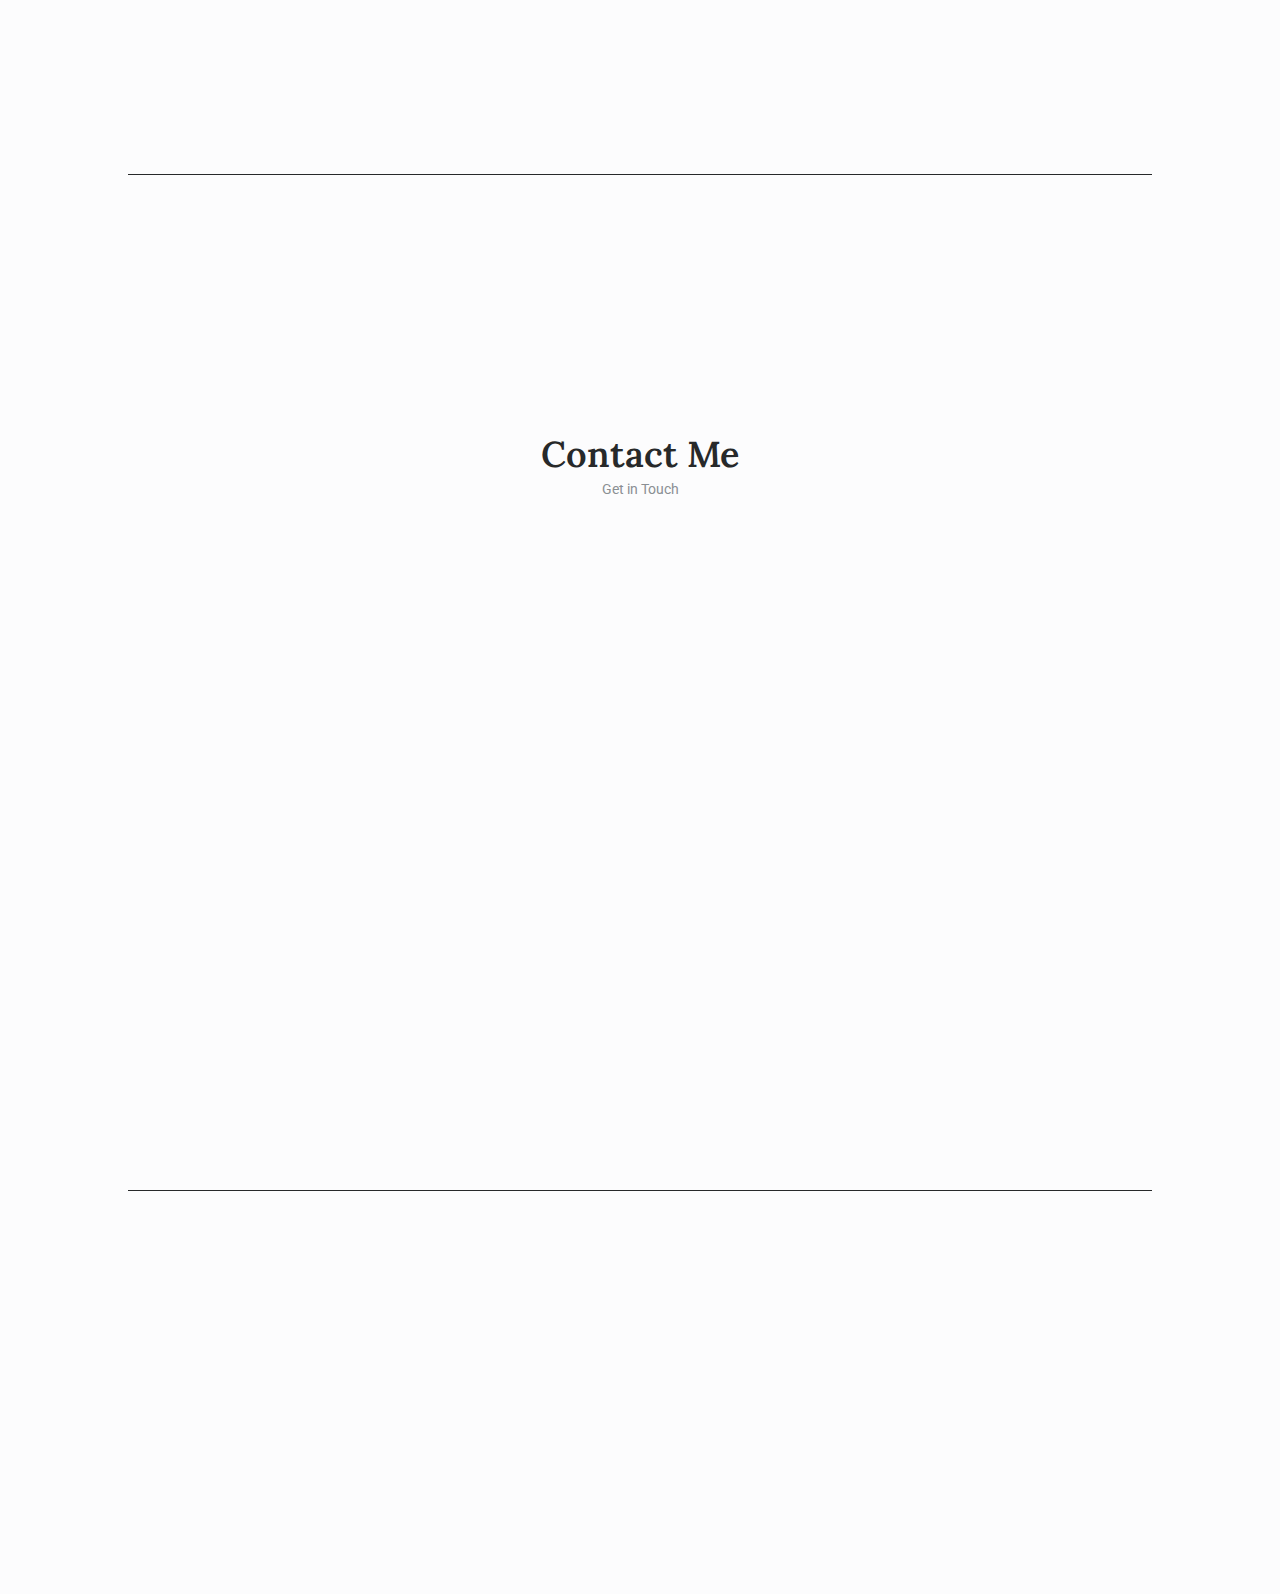
==== commit 681cc42d: "Next added" ====
--- a/index.html
+++ b/index.html
@@ -22,7 +22,7 @@
         <!--==================== HEADER ====================-->
         <header class="header" id="header">
             <nav class="nav container">
-                <a href="#" class="nav__logo">Rushi</a>
+                <a href="./assets/img/" class="nav__logo">Rushi</a>
                 <div class="nav__menu" id="nav-menu">
                     <ul class="nav__list grid">
                         <li class="nav__item">
@@ -78,13 +78,13 @@
                             Hi,I'm Venkata Rushyendra Lolla<br>
                             Software Developer<br>
                         </h1>
-                        <div class="home__blob grid">
+                        <!-- <div class="home__blob grid">
                             <div class="home__perfil">
                                 <img src="assets/img/perfil.png" alt="home perfil">
                             </div>
                             <img src="assets/img/shape-wawes.svg" alt="" class="home__shape-wawes">
                             <img src="assets/img/shape-circle.svg" alt="" class="home__shape-circle">
-                        </div>
+                        </div> -->
                         <ul class="home__social">
                             <a href="https://www.linkedin.com/in/lolla-venkata-rushyendra-0197a8231/" target="_blank" class="home__social-link">
                                 <i class="ri-linkedin-box-line"></i>
@@ -127,7 +127,7 @@
                             </h3>
                             <p class="home__info-description">
                                 Website Design<br>
-                                Backend Development<br>
+                                FullStack Development<br>
                             </p>
                         </div>
                     </div>
@@ -147,7 +147,7 @@
                                 COMPLETED PROJECTS
                             </h3>
                             <p class="home__info-number">
-                                3
+                                2
                             </p>
                         </div>
                     </div>
@@ -200,6 +200,13 @@
                             <div class="skills__data">
                                 <div class="skills__blob">
                                     <img src="assets/img/git-icon.svg" alt="skills__image" class="">
+                                </div>
+                                <h3 class="skills__name">Git</h3>
+                                <span class="skills__subtitle">Basic</span>
+                            </div>
+                            <div class="skills__data">
+                                <div class="skills__blob">
+                                    <img src="assets/img/nextjs.svg" alt="skills__image" class="">
                                 </div>
                                 <h3 class="skills__name">Git</h3>
                                 <span class="skills__subtitle">Basic</span>
@@ -281,17 +288,17 @@
                         <div class="qualification__info">
                             <div>
                                 <h3 class="qualification__name">
-                                    Virtual Internship at J.P.Morgan
+                                    Code Hunt
                                 </h3>
-                                <span class="qualification__country">Forage</span>
-                                <span class="qualification__year">July 2022 - August 2022 </span>
+                                <span class="qualification__country">ACM</span>
+                                <span class="qualification__year">Stood 4th in the Coding competation  </span>
                             </div>
                             <div>
                                 <h3 class="qualification__name">
-                                    5K rank in EAMCET Exam
+                                    Turing Hut
                                 </h3>
-                                <span class="qualification__country">Conducted by Andhra Pradesh Govt.</span>
-                                <span class="qualification__year">2018 - 2020</span>
+                                <span class="qualification__country">VNRVJIT.</span>
+                                <span class="qualification__year">Semifinalist</span>
                             </div>
                         </div>
                     </div>
@@ -343,10 +350,10 @@
                                 <img src="assets/img/project1.jpg" alt="project image" id="img1" class="projects__img">
 
                                 <div>
-                                    <span class="projects__subtitle">A web app for Resume creation</span>
-                                    <h1 class="projects__title">Resume Generator</h1>
-
-                                    <a href="https://github.com/L-V-Rushyendra/Resume_generator" class="projects__button">
+                                    <span class="projects__subtitle">VerveVue</span>
+                                    <h1 class="projects__title">Share your thoughts</h1>
+
+                                    <a href="https://github.com/rushI603/VerveVue" class="projects__button">
                                         View <i class="ri-arrow-right-line"></i>
                                     </a>
                                 </div>
@@ -365,7 +372,7 @@
                                 </div>
                             </div>
                             <!--==================== PROJECTS 3 ====================-->
-                            <div class="projects__content swiper-slide">
+                            <!-- <div class="projects__content swiper-slide">
                                 <img src="assets/img/project3t.jpg" alt="project image" class="projects__img">
 
                                 <div>
@@ -376,7 +383,7 @@
                                         View <i class="ri-arrow-right-line"></i>
                                     </a>
                                 </div>
-                            </div>
+                            </div> -->
                         </div>
                         <!--swiper arrow-->
 
